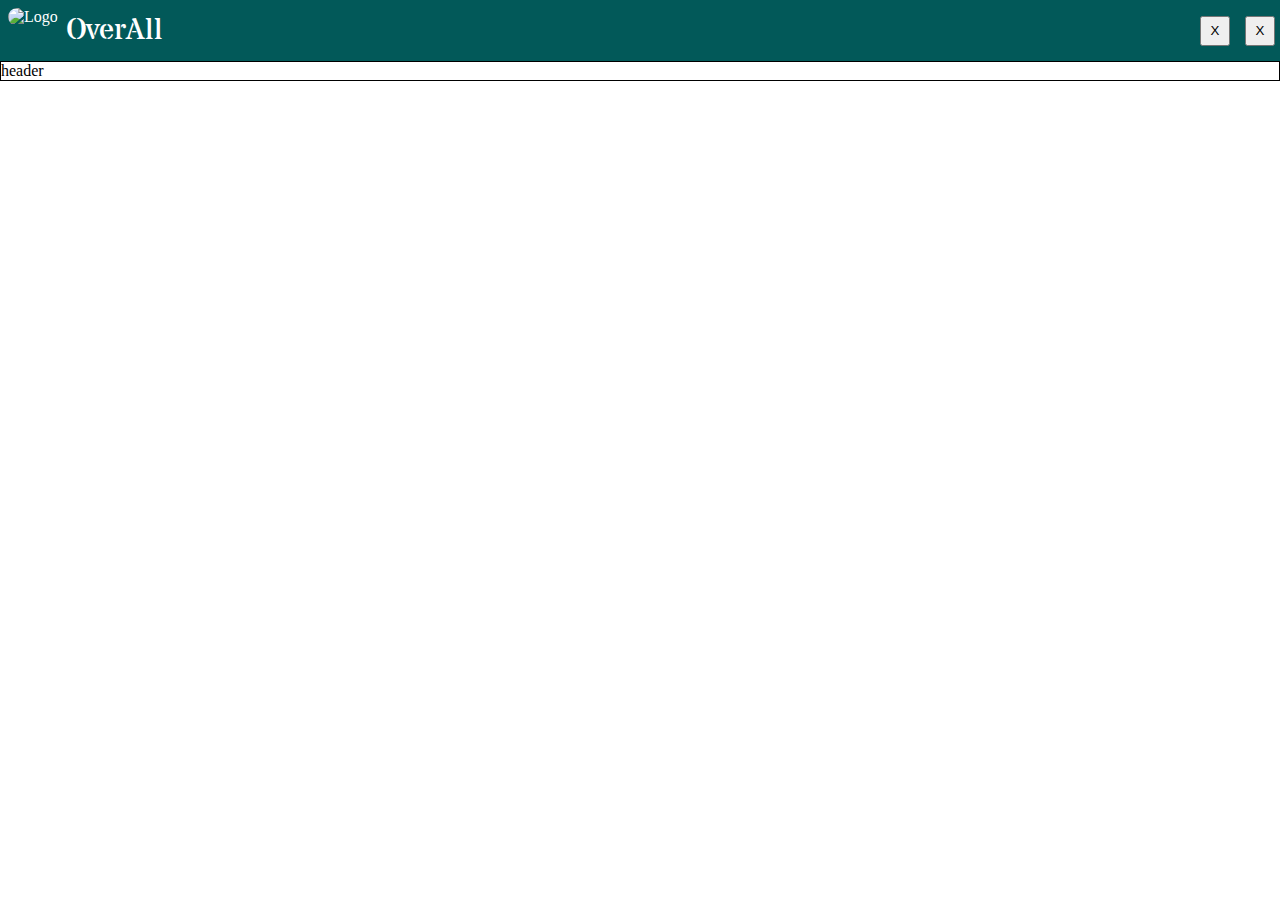
==== Index.html @ 3acec56b "Nav sin botones" ====
<!DOCTYPE html>
<html lang="es-AR">
    <head>
        <meta charset="UTF-8" />
        <meta name="description" content="" />
        <meta name="author" content="authors.txt" />
        <meta name="copyright" content="" />
        <meta name="viewport" content="width=device-width, initial-scale=1.0" />
        <!-- OG Tags -->
        <meta property="og:locale" content="es_AR" />
        <meta property="og:type" content="website" />
        <meta property="og:site_name" content="" />
        <meta property="og:url" content="" />
        <meta property="og:title" content="" />
        <meta property="og:description" content="" />
        <meta property="og:image" content="" />
        <meta property="og:image:type" content="" />
        <meta property="og:image:height" content="" />
        <meta property="og:image:width" content="" />
        <meta property="og:image:alt" content="" />
        <!-- OG : Twitter -->
        <meta property="twitter:card" content="" />
        <meta property="twitter:url" content="" />
        <meta property="twitter:title" content="" />
        <meta property="twitter:image" content="" />
        <meta property="twitter:image:type" content="" />
        <meta property="twitter:image:height" content="" />
        <meta property="twitter:image:width" content="" />
        <meta property="twitter:image:alt" content="Logo " />
        <!-- Favicon default -->
        <link rel="icon" type="image/x-icon" href="./images/favicon.ico" />
        <!-- Minimal -->
        <link rel="icon" type="image/png" href="./images/favicon@32.png" />
        <link rel="icon" sizes="192x192" href="./images/icon@192.png" />
        <link rel="apple-touch-icon" href="./images/icon@152.png" />
        <meta name="msapplication-square310x310logo" content="./images/icon@310.png" />
        <!-- Apple -->
        <link rel="apple-touch-icon" href="./images/touch-icon-iphone.png" />
        <link rel="apple-touch-icon" sizes="76x76" href="./images/touch-icon-ipad.png" />
        <link rel="apple-touch-icon" sizes="120x120" href="./images/touch-icon-iphone-retina.png" />
        <link rel="apple-touch-icon" sizes="152x152" href="./images/touch-icon-ipad-retina.png" />
        <!-- Microsoft -->
        <meta name="msapplication-square70x70logo" content="./images/icon_smalltile.png" />
        <meta name="msapplication-square150x150logo" content="./images/icon_mediumtile.png" />
        <meta name="msapplication-wide310x150logo" content="./images/icon_widetile.png" />

        <link rel="stylesheet" type="text/css" media="all" href="./styles/styles.css" />
        
        <title>OverAll</title>

    </head>
    <body class="Body" > <!-- Comienzo Body-->
        
        <nav>
            <div class="logo">
                <figure>
                    <img src="images/logo.png" alt="Logo">
                </figure>
                <a class="stardos-stencil-regular" href="#index.html">OverAll</a>
            </div>
            <div class="user">
                <button>X</button>
                <button>X</button>
            </div>
        </nav>
        <!--Comienzo Header-->
        <header class="Header" >
            <p>header</p>
        </header>
        <!--Fin Header-->
        <!--Comienzo Aside-->
        <aside class="Aside" >

        </aside>
        <!--Fin Aside-->
        <!--Comienzo main-->
        <main class="Main" >

        </main>
        <!--Fin Main-->
        <!--Comienzo Footer-->
        <footer class="Footer" >

        </footer>
        <!--Fin Footer-->
        <script type="module" src="/src/app.js" defer ></script>
    </body> <!-- Fin Body -->
</html>
---- styles/styles.css ----
/*Fuente de Logo*/
@import url('https://fonts.googleapis.com/css2?family=Stardos+Stencil:wght@400;700&display=swap');
@import url('https://fonts.googleapis.com/css2?family=Piazzolla:ital,opsz,wght@0,8..30,100..900;1,8..30,100..900&family=Stardos+Stencil:wght@400;700&display=swap');

.stardos-stencil-regular {
    font-family: "Stardos Stencil", system-ui;
    font-weight: 400;
    font-style: normal;
}


/* Reseteo de propiedades */
*{
    box-sizing: border-box;
    margin: 0;
    padding: 0;
}

body{
    display: grid;
    grid-template-columns: repeat(12, 1fr);
    grid-template-rows: 6;
}



nav{
    grid-column: 1/13;
    grid-row: 1;
    display: grid;
    
    padding: 5px;
    color: white;
    background-color: #025959;
}

.logo{
    grid-column: 1/4;
    display: flex;
}
.logo a{
    align-self: center;
    font-size: 30px;
    margin: 5px;
    color: white;
    text-decoration: none;
}
.logo a:hover{
    color: aqua;
}
.logo img{
    border-radius: 50px;
    width: 55px;
    padding: 3px;
}
.user{
    
    grid-column: 13/13;
    display: flex;
    justify-content: end;
    
}
.user button{
    align-self: center;
    width: 30px;
    height: 30px;
    margin-left: 15px;
}


.Header{
    border: 1px solid black;
    grid-column: 1/13;
    grid-row: 2;
    
    
}
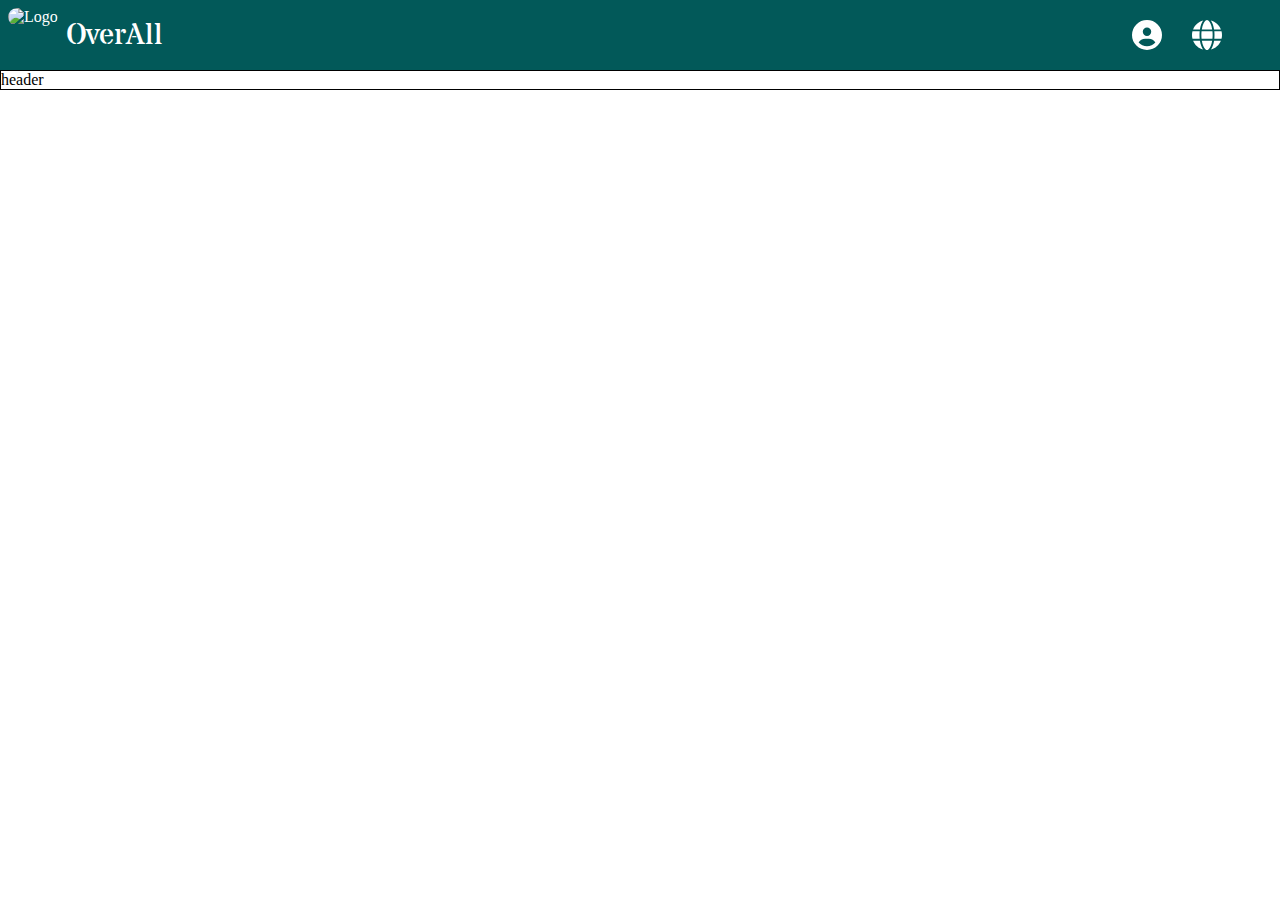
==== commit fbb47db9: "Botones con menu" ====
--- a/Index.html
+++ b/Index.html
@@ -59,8 +59,16 @@
                 <a class="stardos-stencil-regular" href="#index.html">OverAll</a>
             </div>
             <div class="user">
-                <button>X</button>
-                <button>X</button>
+                
+                <a href=""><svg xmlns="http://www.w3.org/2000/svg" viewBox="0 0 512 512" fill="white" ><path d="M399 384.2C376.9 345.8 335.4 320 288 320H224c-47.4 0-88.9 25.8-111 64.2c35.2 39.2 86.2 63.8 143 63.8s107.8-24.7 143-63.8zM0 256a256 256 0 1 1 512 0A256 256 0 1 1 0 256zm256 16a72 72 0 1 0 0-144 72 72 0 1 0 0 144z"/></svg></a>
+                <div class="user_menu">
+                    <li class="menu_list">
+                    <ul><a href="#">Iniciar sesión</a></ul>
+                    <ul><a href="#">Registrarse</a></ul>
+                    <ul><a href="#">Centro de Ayuda</a></ul>
+                    </li>
+                </div>
+                <a href=""><svg xmlns="http://www.w3.org/2000/svg" viewBox="0 0 512 512" fill="white"><path d="M352 256c0 22.2-1.2 43.6-3.3 64H163.3c-2.2-20.4-3.3-41.8-3.3-64s1.2-43.6 3.3-64H348.7c2.2 20.4 3.3 41.8 3.3 64zm28.8-64H503.9c5.3 20.5 8.1 41.9 8.1 64s-2.8 43.5-8.1 64H380.8c2.1-20.6 3.2-42 3.2-64s-1.1-43.4-3.2-64zm112.6-32H376.7c-10-63.9-29.8-117.4-55.3-151.6c78.3 20.7 142 77.5 171.9 151.6zm-149.1 0H167.7c6.1-36.4 15.5-68.6 27-94.7c10.5-23.6 22.2-40.7 33.5-51.5C239.4 3.2 248.7 0 256 0s16.6 3.2 27.8 13.8c11.3 10.8 23 27.9 33.5 51.5c11.6 26 20.9 58.2 27 94.7zm-209 0H18.6C48.6 85.9 112.2 29.1 190.6 8.4C165.1 42.6 145.3 96.1 135.3 160zM8.1 192H131.2c-2.1 20.6-3.2 42-3.2 64s1.1 43.4 3.2 64H8.1C2.8 299.5 0 278.1 0 256s2.8-43.5 8.1-64zM194.7 446.6c-11.6-26-20.9-58.2-27-94.6H344.3c-6.1 36.4-15.5 68.6-27 94.6c-10.5 23.6-22.2 40.7-33.5 51.5C272.6 508.8 263.3 512 256 512s-16.6-3.2-27.8-13.8c-11.3-10.8-23-27.9-33.5-51.5zM135.3 352c10 63.9 29.8 117.4 55.3 151.6C112.2 482.9 48.6 426.1 18.6 352H135.3zm358.1 0c-30 74.1-93.6 130.9-171.9 151.6c25.5-34.2 45.2-87.7 55.3-151.6H493.4z"/></svg></a>
             </div>
         </nav>
         <!--Comienzo Header-->
--- a/styles/styles.css
+++ b/styles/styles.css
@@ -15,7 +15,9 @@
     margin: 0;
     padding: 0;
 }
-
+a{
+    font-family: "Stardos Stencil";
+}
 body{
     display: grid;
     grid-template-columns: repeat(12, 1fr);
@@ -57,21 +59,46 @@
     
     grid-column: 13/13;
     display: flex;
-    justify-content: end;
+    justify-content:center;
     
 }
-.user button{
+.user a{
     align-self: center;
     width: 30px;
     height: 30px;
-    margin-left: 15px;
+    margin: 15px;
+    border: none;
 }
+.user_menu{
+    display: none;
+    position: absolute;
+    top: 60px; left: 1100px;
+}
+.menu_list{
+    display: flex;
+    flex-direction: column;
+    
+    border-radius: 5px;
+    box-shadow: 0px 1px rgba(0, 0, 0, 0.2);
+    border: 1px solid grey;
+    background-color: white;
+    
+}
+.menu_list ul {
+    margin: 3px;
+}
+.menu_list ul a{
+    
+    color: black;
+    text-decoration: none;
+}
+
+
+
 
 
 .Header{
     border: 1px solid black;
     grid-column: 1/13;
     grid-row: 2;
-    
-    
 }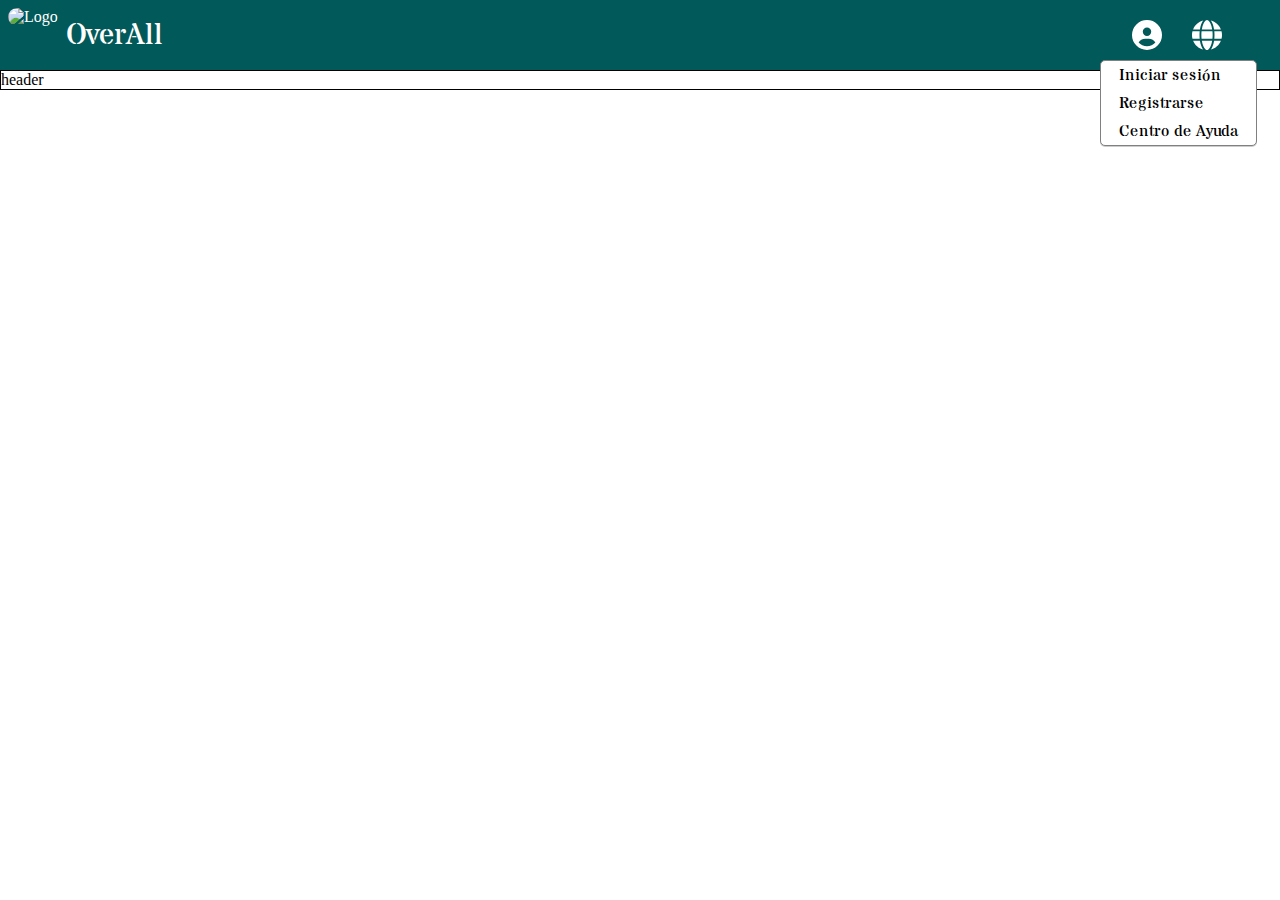
==== commit 3ab436ef: "nav con boton" ====
--- a/Index.html
+++ b/Index.html
@@ -60,7 +60,7 @@
             </div>
             <div class="user">
                 
-                <a href=""><svg xmlns="http://www.w3.org/2000/svg" viewBox="0 0 512 512" fill="white" ><path d="M399 384.2C376.9 345.8 335.4 320 288 320H224c-47.4 0-88.9 25.8-111 64.2c35.2 39.2 86.2 63.8 143 63.8s107.8-24.7 143-63.8zM0 256a256 256 0 1 1 512 0A256 256 0 1 1 0 256zm256 16a72 72 0 1 0 0-144 72 72 0 1 0 0 144z"/></svg></a>
+                <a class="user_button" href=""><svg xmlns="http://www.w3.org/2000/svg" viewBox="0 0 512 512" fill="white" ><path d="M399 384.2C376.9 345.8 335.4 320 288 320H224c-47.4 0-88.9 25.8-111 64.2c35.2 39.2 86.2 63.8 143 63.8s107.8-24.7 143-63.8zM0 256a256 256 0 1 1 512 0A256 256 0 1 1 0 256zm256 16a72 72 0 1 0 0-144 72 72 0 1 0 0 144z"/></svg></a>
                 <div class="user_menu">
                     <li class="menu_list">
                     <ul><a href="#">Iniciar sesión</a></ul>
@@ -91,6 +91,6 @@
 
         </footer>
         <!--Fin Footer-->
-        <script type="module" src="/src/app.js" defer ></script>
+        <script type="module" src="./src/app.js" ></script>
     </body> <!-- Fin Body -->
 </html>--- a/styles/styles.css
+++ b/styles/styles.css
@@ -26,6 +26,9 @@
 
 
 
+
+
+
 nav{
     grid-column: 1/13;
     grid-row: 1;
@@ -35,7 +38,6 @@
     color: white;
     background-color: #025959;
 }
-
 .logo{
     grid-column: 1/4;
     display: flex;
@@ -56,7 +58,6 @@
     padding: 3px;
 }
 .user{
-    
     grid-column: 13/13;
     display: flex;
     justify-content:center;
@@ -69,15 +70,13 @@
     margin: 15px;
     border: none;
 }
-.user_menu{
-    display: none;
+.user_menu{ 
     position: absolute;
     top: 60px; left: 1100px;
 }
 .menu_list{
     display: flex;
     flex-direction: column;
-    
     border-radius: 5px;
     box-shadow: 0px 1px rgba(0, 0, 0, 0.2);
     border: 1px solid grey;
@@ -88,7 +87,6 @@
     margin: 3px;
 }
 .menu_list ul a{
-    
     color: black;
     text-decoration: none;
 }
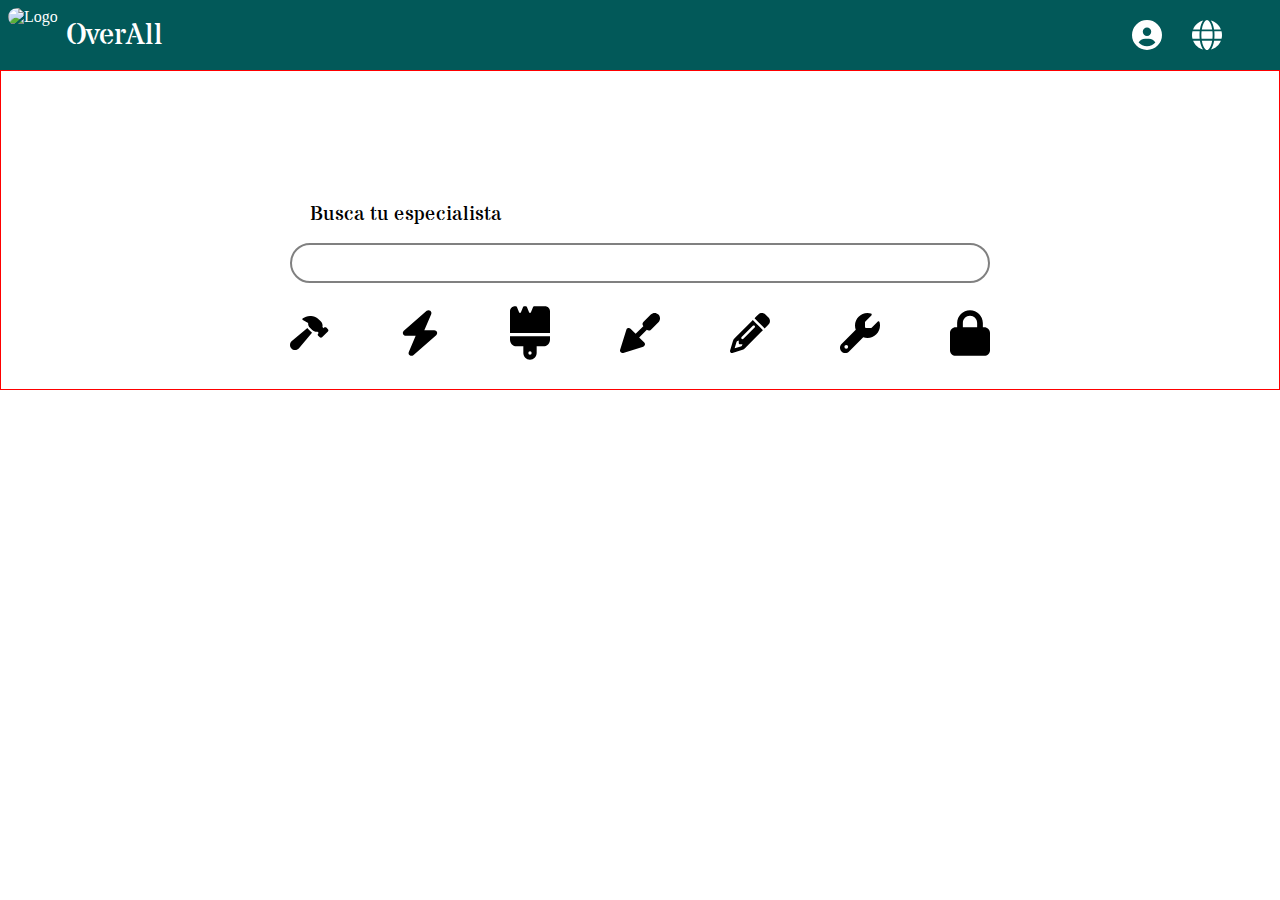
==== commit 57d6ddc4: "Sumando fultros y buscador" ====
--- a/Index.html
+++ b/Index.html
@@ -73,7 +73,43 @@
         </nav>
         <!--Comienzo Header-->
         <header class="Header" >
-            <p>header</p>
+            
+            <div class="buscador_container">
+                <form class="buscador" action="">
+                    <label for="busqueda">Busca tu especialista</label>
+                    <input type="text" name="busqueda" id="busqueda">
+                </form>
+                <div class="filtros">
+                    <a href="#busquedafiltrada">
+                        <svg xmlns="http://www.w3.org/2000/svg" width="40px"
+                        height="100px" viewBox="0 0 600 512"><!--!Font Awesome Free 6.6.0 by @fontawesome - https://fontawesome.com License - https://fontawesome.com/license/free Copyright 2024 Fonticons, Inc.--><path d="M413.5 237.5c-28.2 4.8-58.2-3.6-80-25.4l-38.1-38.1C280.4 159 272 138.8 272 117.6l0-12.1L192.3 62c-5.3-2.9-8.6-8.6-8.3-14.7s3.9-11.5 9.5-14l47.2-21C259.1 4.2 279 0 299.2 0l18.1 0c36.7 0 72 14 98.7 39.1l44.6 42c24.2 22.8 33.2 55.7 26.6 86L503 183l8-8c9.4-9.4 24.6-9.4 33.9 0l24 24c9.4 9.4 9.4 24.6 0 33.9l-88 88c-9.4 9.4-24.6 9.4-33.9 0l-24-24c-9.4-9.4-9.4-24.6 0-33.9l8-8-17.5-17.5zM27.4 377.1L260.9 182.6c3.5 4.9 7.5 9.6 11.8 14l38.1 38.1c6 6 12.4 11.2 19.2 15.7L134.9 484.6c-14.5 17.4-36 27.4-58.6 27.4C34.1 512 0 477.8 0 435.7c0-22.6 10.1-44.1 27.4-58.6z"/></svg>
+                    </a>
+                    <a href="#busquedafiltrada">
+                        <svg xmlns="http://www.w3.org/2000/svg" width="40px"
+                        height="100px" viewBox="0 0 448 512"><!--!Font Awesome Free 6.6.0 by @fontawesome - https://fontawesome.com License - https://fontawesome.com/license/free Copyright 2024 Fonticons, Inc.--><path d="M349.4 44.6c5.9-13.7 1.5-29.7-10.6-38.5s-28.6-8-39.9 1.8l-256 224c-10 8.8-13.6 22.9-8.9 35.3S50.7 288 64 288l111.5 0L98.6 467.4c-5.9 13.7-1.5 29.7 10.6 38.5s28.6 8 39.9-1.8l256-224c10-8.8 13.6-22.9 8.9-35.3s-16.6-20.7-30-20.7l-111.5 0L349.4 44.6z"/></svg>
+                    </a>
+                    <a href="#busquedafiltrada">
+                        <svg xmlns="http://www.w3.org/2000/svg" width="40px"
+                        height="100px" viewBox="0 0 384 512"><!--!Font      Awesome Free 6.6.0 by @fontawesome - https://fontawesome.com License - https://fontawesome.com/license/free Copyright 2024 Fonticons, Inc.--><path d="M162.4 6c-1.5-3.6-5-6-8.9-6l-19 0c-3.9 0-7.5 2.4-8.9 6L104.9 57.7c-3.2 8-14.6 8-17.8 0L66.4 6c-1.5-3.6-5-6-8.9-6L48 0C21.5 0 0 21.5 0 48L0 224l0 22.4L0 256l9.6 0 364.8 0 9.6 0 0-9.6 0-22.4 0-176c0-26.5-21.5-48-48-48L230.5 0c-3.9 0-7.5 2.4-8.9 6L200.9 57.7c-3.2 8-14.6 8-17.8 0L162.4 6zM0 288l0 32c0 35.3 28.7 64 64 64l64 0 0 64c0 35.3 28.7 64 64 64s64-28.7 64-64l0-64 64 0c35.3 0 64-28.7 64-64l0-32L0 288zM192 432a16 16 0 1 1 0 32 16 16 0 1 1 0-32z"/></svg>
+                    </a>
+                    <a href="#busquedafiltrada">
+                        <svg xmlns="http://www.w3.org/2000/svg" width="40px"
+                        height="100px" viewBox="0 0 512 512"><!--!Font Awesome Free 6.6.0 by @fontawesome - https://fontawesome.com License - https://fontawesome.com/license/free Copyright 2024 Fonticons, Inc.--><path d="M343.9 213.4L245.3 312l65.4 65.4c7.9 7.9 11.1 19.4 8.4 30.3s-10.8 19.6-21.5 22.9l-256 80c-11.4 3.5-23.8 .5-32.2-7.9S-2.1 481.8 1.5 470.5l80-256c3.3-10.7 12-18.9 22.9-21.5s22.4 .5 30.3 8.4L200 266.7l98.6-98.6c-14.3-14.6-14.2-38 .3-52.5l95.4-95.4c26.9-26.9 70.5-26.9 97.5 0s26.9 70.5 0 97.5l-95.4 95.4c-14.5 14.5-37.9 14.6-52.5 .3z"/></svg>
+                    </a>
+                    <a href="#busquedafiltrada">
+                        <svg xmlns="http://www.w3.org/2000/svg" width="40px"
+                        height="100px"viewBox="0 0 512 512"><!--!Font Awesome Free 6.6.0 by @fontawesome - https://fontawesome.com License - https://fontawesome.com/license/free Copyright 2024 Fonticons, Inc.--><path d="M410.3 231l11.3-11.3-33.9-33.9-62.1-62.1L291.7 89.8l-11.3 11.3-22.6 22.6L58.6 322.9c-10.4 10.4-18 23.3-22.2 37.4L1 480.7c-2.5 8.4-.2 17.5 6.1 23.7s15.3 8.5 23.7 6.1l120.3-35.4c14.1-4.2 27-11.8 37.4-22.2L387.7 253.7 410.3 231zM160 399.4l-9.1 22.7c-4 3.1-8.5 5.4-13.3 6.9L59.4 452l23-78.1c1.4-4.9 3.8-9.4 6.9-13.3l22.7-9.1 0 32c0 8.8 7.2 16 16 16l32 0zM362.7 18.7L348.3 33.2 325.7 55.8 314.3 67.1l33.9 33.9 62.1 62.1 33.9 33.9 11.3-11.3 22.6-22.6 14.5-14.5c25-25 25-65.5 0-90.5L453.3 18.7c-25-25-65.5-25-90.5 0zm-47.4 168l-144 144c-6.2 6.2-16.4 6.2-22.6 0s-6.2-16.4 0-22.6l144-144c6.2-6.2 16.4-6.2 22.6 0s6.2 16.4 0 22.6z"/></svg>
+                    </a>
+                    <a href="#busquedafiltrada">
+                        <svg xmlns="http://www.w3.org/2000/svg" width="40px"
+                        height="100px" viewBox="0 0 512 512"><!--!Font Awesome Free 6.6.0 by @fontawesome - https://fontawesome.com License - https://fontawesome.com/license/free Copyright 2024 Fonticons, Inc.--><path d="M352 320c88.4 0 160-71.6 160-160c0-15.3-2.2-30.1-6.2-44.2c-3.1-10.8-16.4-13.2-24.3-5.3l-76.8 76.8c-3 3-7.1 4.7-11.3 4.7L336 192c-8.8 0-16-7.2-16-16l0-57.4c0-4.2 1.7-8.3 4.7-11.3l76.8-76.8c7.9-7.9 5.4-21.2-5.3-24.3C382.1 2.2 367.3 0 352 0C263.6 0 192 71.6 192 160c0 19.1 3.4 37.5 9.5 54.5L19.9 396.1C7.2 408.8 0 426.1 0 444.1C0 481.6 30.4 512 67.9 512c18 0 35.3-7.2 48-19.9L297.5 310.5c17 6.2 35.4 9.5 54.5 9.5zM80 408a24 24 0 1 1 0 48 24 24 0 1 1 0-48z"/></svg>
+                    </a>
+                    <a href="#busquedafiltrada">
+                        <svg xmlns="http://www.w3.org/2000/svg" width="40px"
+                        height="100px" viewBox="0 0 448 512"><!--!Font Awesome Free 6.6.0 by @fontawesome - https://fontawesome.com License - https://fontawesome.com/license/free Copyright 2024 Fonticons, Inc.--><path d="M144 144l0 48 160 0 0-48c0-44.2-35.8-80-80-80s-80 35.8-80 80zM80 192l0-48C80 64.5 144.5 0 224 0s144 64.5 144 144l0 48 16 0c35.3 0 64 28.7 64 64l0 192c0 35.3-28.7 64-64 64L64 512c-35.3 0-64-28.7-64-64L0 256c0-35.3 28.7-64 64-64l16 0z"/></svg>
+                    </a>
+                </div>
+            </div>
         </header>
         <!--Fin Header-->
         <!--Comienzo Aside-->
--- a/styles/styles.css
+++ b/styles/styles.css
@@ -28,7 +28,7 @@
 
 
 
-
+/* Estilos de todo el nav, ordenado en grillas */
 nav{
     grid-column: 1/13;
     grid-row: 1;
@@ -72,7 +72,7 @@
 }
 .user_menu{ 
     position: absolute;
-    top: 60px; left: 1100px;
+    top: 60px; left: 1650px;
 }
 .menu_list{
     display: flex;
@@ -90,13 +90,39 @@
     color: black;
     text-decoration: none;
 }
-
-
-
+/* Fin de estilos del nav */
 
 
 .Header{
-    border: 1px solid black;
+    border: 1px solid rgb(255, 0, 0);
     grid-column: 1/13;
     grid-row: 2;
-}+    
+    display: flex;
+    justify-content: center;
+}
+
+.Header .buscador{
+    display: flex;
+    flex-direction: column;
+    
+}
+.buscador label{
+    margin-top: 130px;
+    margin-bottom: 15px;
+    margin-left: 20px;
+    font-size: 20px;
+    font-family: "Stardos Stencil";
+}
+.buscador input{
+    border: grey solid 2px;
+    padding: 10px;
+    border-radius: 20px;
+    width: 700px;
+    height: 40px;
+}
+.filtros{
+    display: flex;
+    justify-content: space-between;
+    
+}
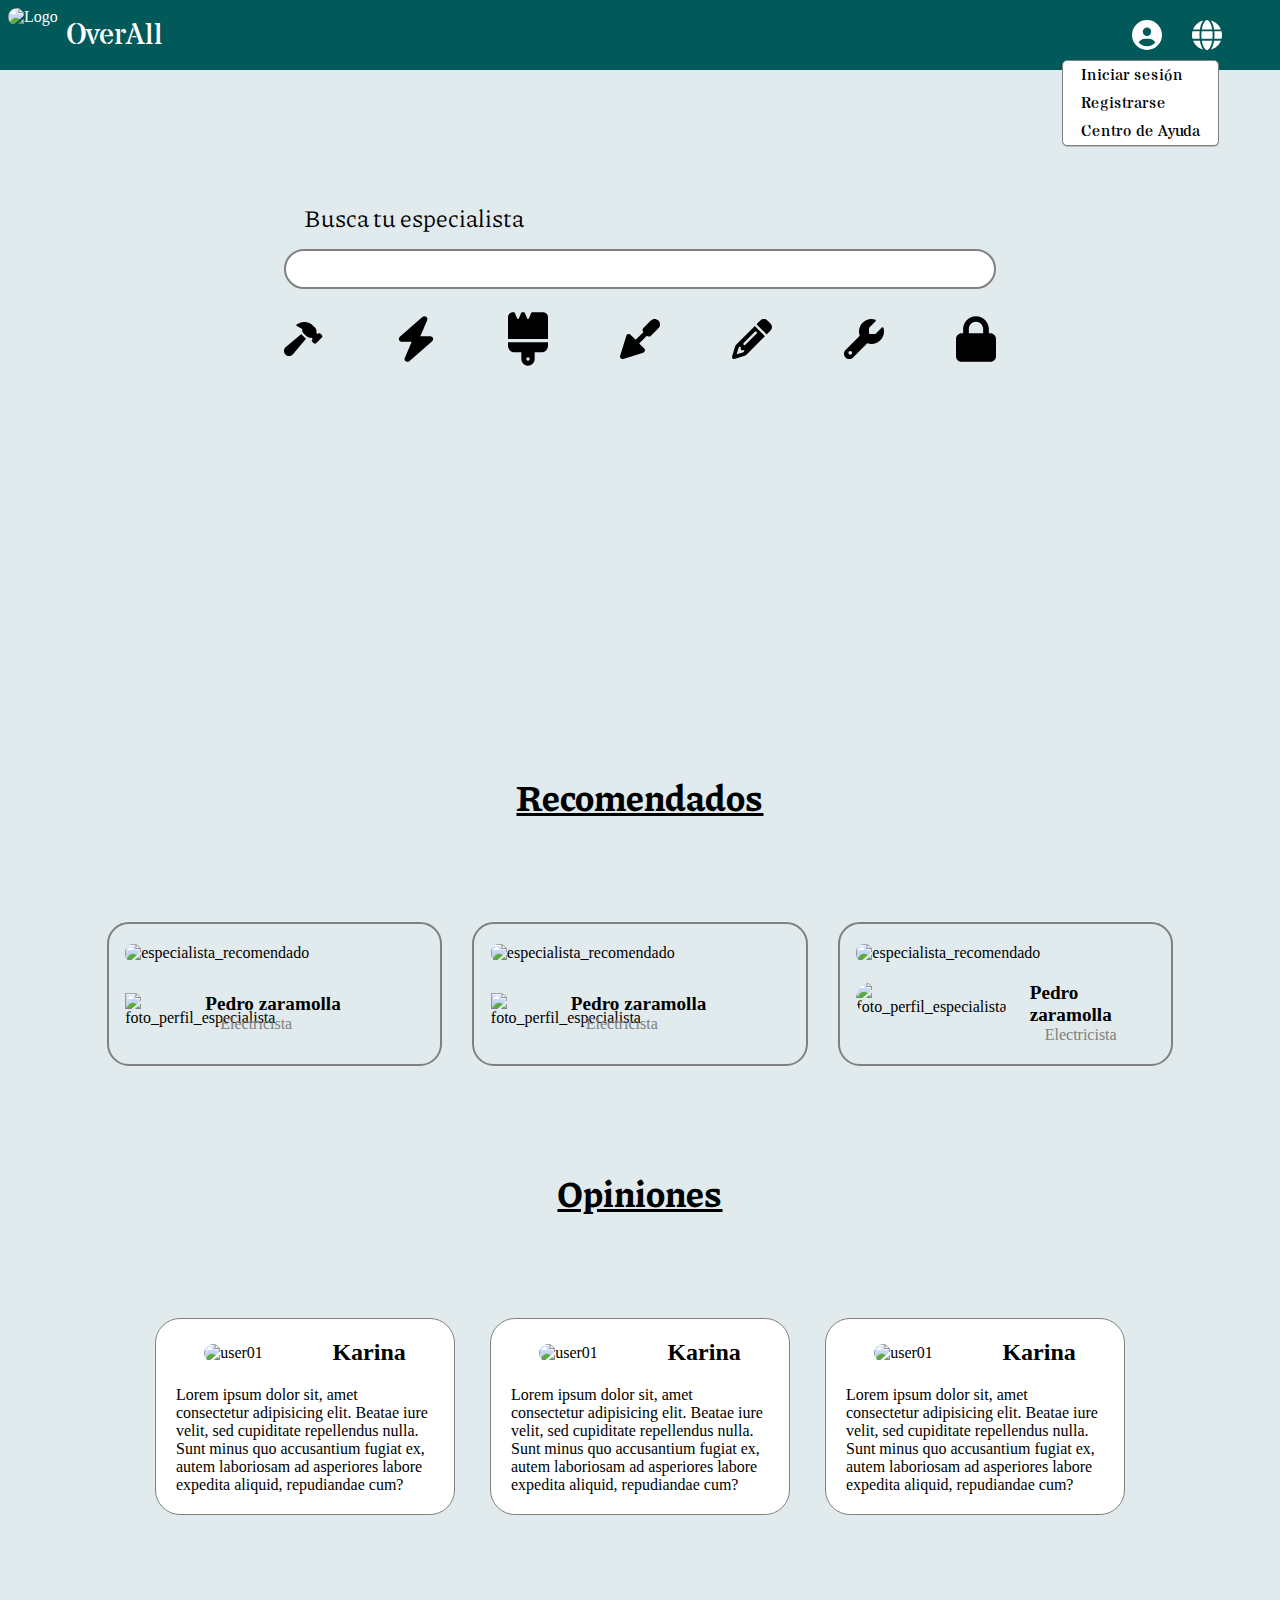
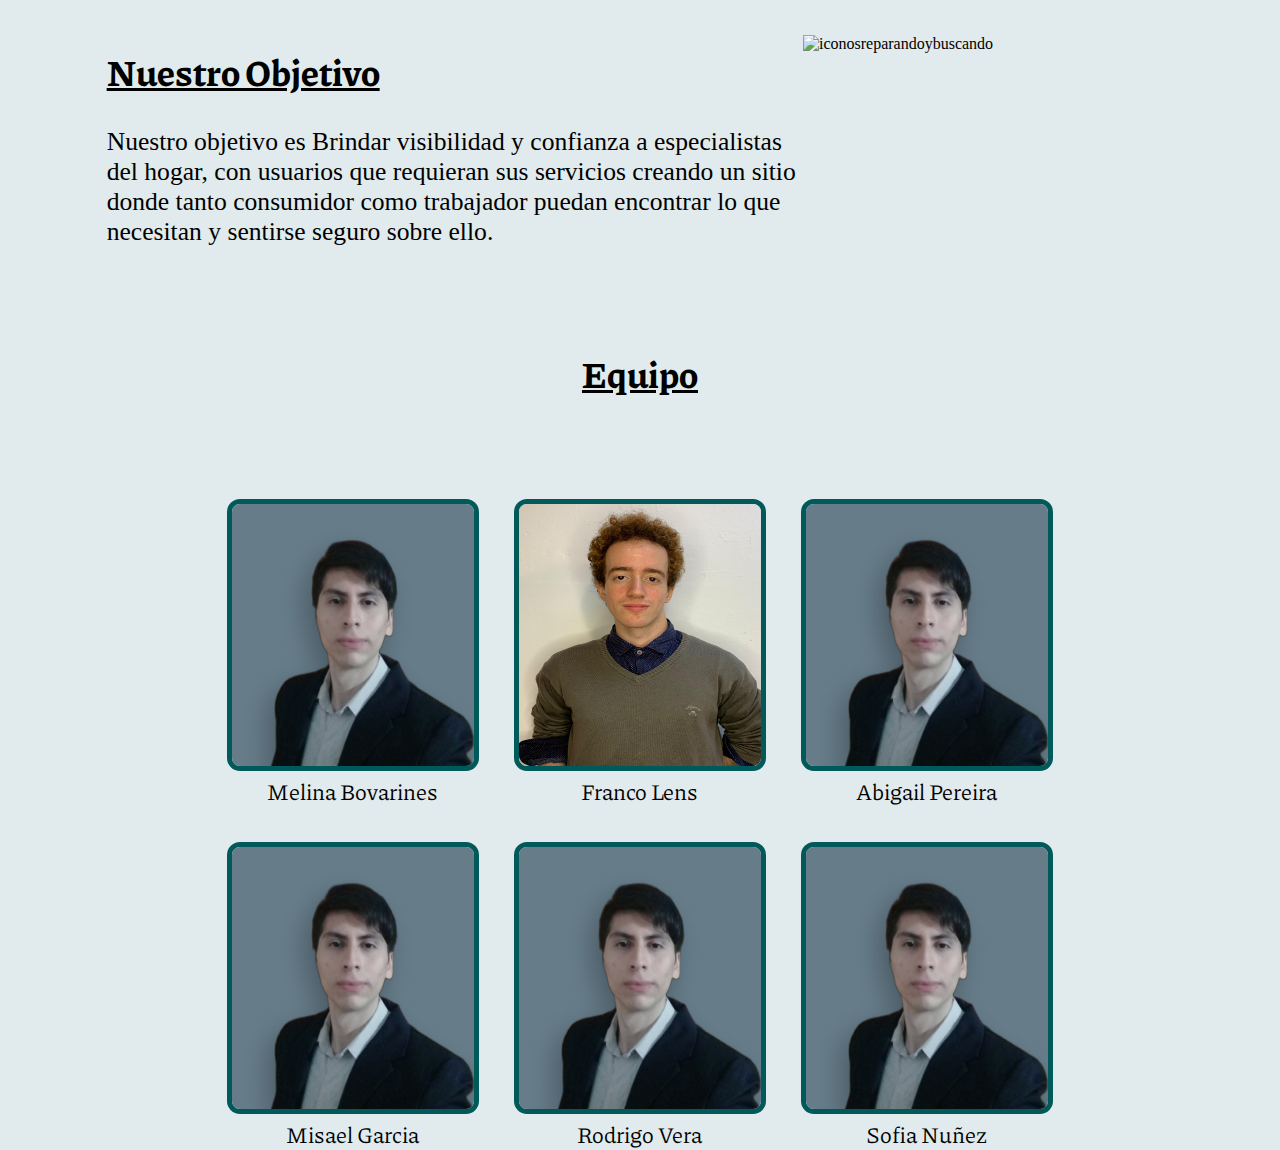
==== commit 3c86a5e5: "Nuestro Equipo" ====
--- a/Index.html
+++ b/Index.html
@@ -54,7 +54,7 @@
         <nav>
             <div class="logo">
                 <figure>
-                    <img src="images/logo.png" alt="Logo">
+                    <img src="styles/assets/logo.png" alt="Logo">
                 </figure>
                 <a class="stardos-stencil-regular" href="#index.html">OverAll</a>
             </div>
@@ -68,17 +68,21 @@
                     <ul><a href="#">Centro de Ayuda</a></ul>
                     </li>
                 </div>
-                <a href=""><svg xmlns="http://www.w3.org/2000/svg" viewBox="0 0 512 512" fill="white"><path d="M352 256c0 22.2-1.2 43.6-3.3 64H163.3c-2.2-20.4-3.3-41.8-3.3-64s1.2-43.6 3.3-64H348.7c2.2 20.4 3.3 41.8 3.3 64zm28.8-64H503.9c5.3 20.5 8.1 41.9 8.1 64s-2.8 43.5-8.1 64H380.8c2.1-20.6 3.2-42 3.2-64s-1.1-43.4-3.2-64zm112.6-32H376.7c-10-63.9-29.8-117.4-55.3-151.6c78.3 20.7 142 77.5 171.9 151.6zm-149.1 0H167.7c6.1-36.4 15.5-68.6 27-94.7c10.5-23.6 22.2-40.7 33.5-51.5C239.4 3.2 248.7 0 256 0s16.6 3.2 27.8 13.8c11.3 10.8 23 27.9 33.5 51.5c11.6 26 20.9 58.2 27 94.7zm-209 0H18.6C48.6 85.9 112.2 29.1 190.6 8.4C165.1 42.6 145.3 96.1 135.3 160zM8.1 192H131.2c-2.1 20.6-3.2 42-3.2 64s1.1 43.4 3.2 64H8.1C2.8 299.5 0 278.1 0 256s2.8-43.5 8.1-64zM194.7 446.6c-11.6-26-20.9-58.2-27-94.6H344.3c-6.1 36.4-15.5 68.6-27 94.6c-10.5 23.6-22.2 40.7-33.5 51.5C272.6 508.8 263.3 512 256 512s-16.6-3.2-27.8-13.8c-11.3-10.8-23-27.9-33.5-51.5zM135.3 352c10 63.9 29.8 117.4 55.3 151.6C112.2 482.9 48.6 426.1 18.6 352H135.3zm358.1 0c-30 74.1-93.6 130.9-171.9 151.6c25.5-34.2 45.2-87.7 55.3-151.6H493.4z"/></svg></a>
+                <a href="#Idioma">
+                    <svg xmlns="http://www.w3.org/2000/svg" viewBox="0 0 512 512" fill="white"><path d="M352 256c0 22.2-1.2 43.6-3.3 64H163.3c-2.2-20.4-3.3-41.8-3.3-64s1.2-43.6 3.3-64H348.7c2.2 20.4 3.3 41.8 3.3 64zm28.8-64H503.9c5.3 20.5 8.1 41.9 8.1 64s-2.8 43.5-8.1 64H380.8c2.1-20.6 3.2-42 3.2-64s-1.1-43.4-3.2-64zm112.6-32H376.7c-10-63.9-29.8-117.4-55.3-151.6c78.3 20.7 142 77.5 171.9 151.6zm-149.1 0H167.7c6.1-36.4 15.5-68.6 27-94.7c10.5-23.6 22.2-40.7 33.5-51.5C239.4 3.2 248.7 0 256 0s16.6 3.2 27.8 13.8c11.3 10.8 23 27.9 33.5 51.5c11.6 26 20.9 58.2 27 94.7zm-209 0H18.6C48.6 85.9 112.2 29.1 190.6 8.4C165.1 42.6 145.3 96.1 135.3 160zM8.1 192H131.2c-2.1 20.6-3.2 42-3.2 64s1.1 43.4 3.2 64H8.1C2.8 299.5 0 278.1 0 256s2.8-43.5 8.1-64zM194.7 446.6c-11.6-26-20.9-58.2-27-94.6H344.3c-6.1 36.4-15.5 68.6-27 94.6c-10.5 23.6-22.2 40.7-33.5 51.5C272.6 508.8 263.3 512 256 512s-16.6-3.2-27.8-13.8c-11.3-10.8-23-27.9-33.5-51.5zM135.3 352c10 63.9 29.8 117.4 55.3 151.6C112.2 482.9 48.6 426.1 18.6 352H135.3zm358.1 0c-30 74.1-93.6 130.9-171.9 151.6c25.5-34.2 45.2-87.7 55.3-151.6H493.4z"/></svg>
+                </a>
             </div>
         </nav>
         <!--Comienzo Header-->
         <header class="Header" >
             
             <div class="buscador_container">
+                <!-- BUSCADOR -->
                 <form class="buscador" action="">
                     <label for="busqueda">Busca tu especialista</label>
                     <input type="text" name="busqueda" id="busqueda">
                 </form>
+                <!-- CONTENEDOR DE FILTROS -->
                 <div class="filtros">
                     <a href="#busquedafiltrada">
                         <svg xmlns="http://www.w3.org/2000/svg" width="40px"
@@ -112,13 +116,114 @@
             </div>
         </header>
         <!--Fin Header-->
-        <!--Comienzo Aside-->
-        <aside class="Aside" >
-
-        </aside>
-        <!--Fin Aside-->
+        
         <!--Comienzo main-->
         <main class="Main" >
+            <!-- SECCION DE RECOMENDADOS -->
+            <article class="Recomendados">
+                <h2>Recomendados</h2>
+                <!-- CARDS -->
+                <section>
+                <div class="recomendados-card">
+                    <figure class="recomendados-mainpic">
+                        <img src="styles/assets/images.jpeg" alt="especialista_recomendado">
+                    </figure>
+                    <div class="recomendados-content">
+                        <figure class="recomendados-profile"><img src="images/l.png" alt="foto_perfil_especialista"></figure>
+                        <div>
+                        <h5 class="recomendados-title">Pedro zaramolla</h5>
+                        <p class="recomendados-sub">Electricista</p>
+                        </div>
+                    </div>
+                </div>
+                
+
+                
+                    <div class="recomendados-card">
+                        <figure class="recomendados-mainpic">
+                            <img src="styles/assets/images.jpeg" alt="especialista_recomendado">
+                        </figure>
+                        <div class="recomendados-content">
+                            <figure class="recomendados-profile"><img src="images/l.png" alt="foto_perfil_especialista"></figure>
+                            <div>
+                            <h5 class="recomendados-title">Pedro zaramolla</h5>
+                            <p class="recomendados-sub">Electricista</p>
+                            </div>
+                        </div>
+                    </div>
+                    
+                
+                    
+                <div class="recomendados-card">
+                    <figure class="recomendados-mainpic">
+                        <img src="styles/assets/images.jpeg" alt="especialista_recomendado">
+                    </figure>
+                    <div class="recomendados-content">
+                        <figure class="profile"><img src="images/l.png" alt="foto_perfil_especialista"></figure>
+                        <div>
+                        <h5 class="recomendados-title">Pedro zaramolla</h5>
+                        <p class="recomendados-sub">Electricista</p>
+                        </div>
+                    </div>
+                </div>
+                </section>
+
+                
+            </article>    
+
+            <article class="opcontainer">
+                <h2>Opiniones</h2>
+
+                <section>
+                    <div class="opiniones">
+                        <figure class="profile"><img src="styles/assets/logo.png" alt="user01"></figure>
+                        <h6 class="user">Karina</h6>
+                        <p>Lorem ipsum dolor sit, amet consectetur adipisicing elit. Beatae iure velit, sed cupiditate repellendus nulla. Sunt minus quo accusantium fugiat ex, autem laboriosam ad asperiores labore expedita aliquid, repudiandae cum?</p>
+                    </div>
+                    <div class="opiniones">
+                        <figure class="profile"><img src="styles/assets/logo.png" alt="user01"></figure>
+                        <h6 class="user">Karina</h6>
+                        <p>Lorem ipsum dolor sit, amet consectetur adipisicing elit. Beatae iure velit, sed cupiditate repellendus nulla. Sunt minus quo accusantium fugiat ex, autem laboriosam ad asperiores labore expedita aliquid, repudiandae cum?</p>
+                    </div>
+                    <div class="opiniones">
+                        <figure class="profile"><img src="styles/assets/logo.png" alt="user01"></figure>
+                        <h6 class="user">Karina</h6>
+                        <p>Lorem ipsum dolor sit, amet consectetur adipisicing elit. Beatae iure velit, sed cupiditate repellendus nulla. Sunt minus quo accusantium fugiat ex, autem laboriosam ad asperiores labore expedita aliquid, repudiandae cum?</p>
+                    </div>
+                    
+                </section>
+
+
+            </article>
+
+            <article class="about">
+                <div class="about-content">
+                    <h3>Nuestro Objetivo</h3>
+                    <p>Nuestro objetivo es Brindar visibilidad y confianza a especialistas del hogar, con usuarios que requieran sus servicios creando un sitio donde tanto consumidor como trabajador puedan encontrar lo que necesitan y sentirse seguro sobre ello.
+                    </p>
+                </div>
+                <figure><img src="styles/assets/objetivosimg.png" alt="iconosreparandoybuscando"></figure>
+            </article>
+            
+            <article>
+                <h2>Equipo</h2>
+                <div class="team-container">
+                    <div>
+                        <figure><img src="styles/assets/Rodrigo.jpg" alt="Melina_Bovarines"></figure> <figcaption>Melina Bovarines</figcaption>
+                    </div>
+
+                    <div>
+                        <figure><img src="styles/assets/Franco.jpeg" alt="Franco_Lens"></figure><figcaption>Franco Lens</figcaption></div>
+                    <div>
+                        <figure><img src="styles/assets/Rodrigo.jpg" alt="Abigail_Pereira"></figure><figcaption>Abigail Pereira</figcaption></div>
+                    <div>
+                        <figure><img src="styles/assets/Rodrigo.jpg" alt="Misael_Garcia"></figure><figcaption>Misael Garcia</figcaption></div>
+                    <div>
+                        <figure><img src="styles/assets/Rodrigo.jpg" alt="Rodrigo_Vera"></figure><figcaption>Rodrigo Vera</figcaption></div>
+                    <div>
+                        <figure><img src="styles/assets/Rodrigo.jpg" alt="Sofia_Nuñez"></figure><figcaption>Sofia Nuñez</figcaption></div>
+                </div>
+            </article>
 
         </main>
         <!--Fin Main-->
--- a/styles/styles.css
+++ b/styles/styles.css
@@ -7,7 +7,11 @@
     font-weight: 400;
     font-style: normal;
 }
-
+.piazzolla{
+    font-family: 'Piazzolla';
+    font-style: normal;
+    font-weight: 100 900;
+}
 
 /* Reseteo de propiedades */
 *{
@@ -15,6 +19,11 @@
     margin: 0;
     padding: 0;
 }
+/* Regla para que siempre tenga el 100 del contenedor osea el figure */
+img{
+    width: 100%;
+    height: 100%;
+}
 a{
     font-family: "Stardos Stencil";
 }
@@ -22,6 +31,7 @@
     display: grid;
     grid-template-columns: repeat(12, 1fr);
     grid-template-rows: 6;
+    background-color: #E1EBED;
 }
 
 
@@ -72,7 +82,7 @@
 }
 .user_menu{ 
     position: absolute;
-    top: 60px; left: 1650px;
+    top: 60px; left: 83%;
 }
 .menu_list{
     display: flex;
@@ -93,32 +103,44 @@
 /* Fin de estilos del nav */
 
 
+
+/* Nav con buscador y filtros */
 .Header{
-    border: 1px solid rgb(255, 0, 0);
+    
     grid-column: 1/13;
+    
     grid-row: 2;
-    
-    display: flex;
-    justify-content: center;
-}
+    height: 600px;
+    
+    background-image: url(assets/FondoHeader.jpeg);
+    background-repeat: no-repeat;
+    background-size: cover;
+    background-position: center;
+
+    display: flex;
+    justify-content: center;
+}
+
 
 .Header .buscador{
     display: flex;
     flex-direction: column;
+    flex-wrap: wrap;
+
     
 }
 .buscador label{
     margin-top: 130px;
     margin-bottom: 15px;
     margin-left: 20px;
-    font-size: 20px;
-    font-family: "Stardos Stencil";
+    font-size: 1.5rem;
+    font-family: 'Piazzolla';
 }
 .buscador input{
     border: grey solid 2px;
     padding: 10px;
     border-radius: 20px;
-    width: 700px;
+    width: 44.5rem;
     height: 40px;
 }
 .filtros{
@@ -126,3 +148,133 @@
     justify-content: space-between;
     
 }
+
+/* CONTENIDO PRINCIPAL, RECOMENDADOS, RESEÑAS, PROYECTO Y EQUIPO */
+.Main{
+    grid-row: 3 / 5;
+    grid-column: 2/12;
+    
+}
+.Main article h2{
+    font-family: 'Piazzolla';
+    text-align: center;
+    margin: 100px;
+    font-size: 2.3rem;
+    text-decoration: underline;
+
+}
+.Recomendados section {
+    display: flex;
+    justify-content: center;
+    gap: 30px;
+}
+.recomendados-card{
+    display: flex;
+    flex-wrap: wrap;
+    justify-content: center;
+    border: 2px solid gray;
+    width: 420px;
+    
+    border-radius: 22px;
+}
+
+.recomendados-content{
+    display: flex;
+    justify-content: flex-start;
+    gap: 20px;
+    padding-bottom: 20px;
+    
+}
+.recomendados-content, .recomendados-mainpic{
+    width: 90%;
+    padding-top: 20px;
+    
+}
+.recomendados-mainpic img{
+    border-radius: 8px;
+
+}
+.profile img{
+    border-radius: 100px;
+
+}
+.recomendados-profile{
+    width: 60px;
+}
+.recomendados-title{
+    font-size: 1.2rem;
+}
+.recomendados-sub{
+    color: grey;
+    padding-left: 15px;
+}
+
+.opcontainer section{
+    display: flex;
+    justify-content: center;
+    gap: 35px;
+}
+.opiniones{
+    background-color: white;
+    border-radius: 25px;
+    padding: 20px;
+    display: flex;
+    flex-wrap: wrap;
+    justify-content:space-evenly;
+    align-items: center;
+    width: 300px;
+    height: fit-content;
+    border: 1px solid gray;
+    gap: 20px;
+}
+.opiniones h6{
+    font-size: 1.5rem;
+}
+.opiniones figure{
+    width: 80px;
+}
+
+.about{
+    margin-top: 120px;
+    display: flex;
+}
+.about figure{
+    width: 1300px;
+}
+
+.about-content{
+    margin-top: 10px;
+    display: flex;
+    align-items:start;
+    flex-direction: column;
+    gap: 30px;
+}
+.about-content h3{
+    font-family: 'Piazzolla';
+    text-align: center;
+    font-size: 2.3rem;
+    text-decoration: underline;
+}
+.about-content p{
+    font-size: 1.6rem;
+}
+
+
+.team-container{
+    display: flex;
+    justify-content: center;
+    flex-wrap: wrap;
+    gap: 35px;
+}
+.team-container img{
+    width: 252px;
+    height: 272px;
+    border: 5px solid #025959;
+    border-radius: 13px;
+
+}
+.team-container figcaption{
+    text-align: center;
+    font-size: 1.4rem;
+    font-family: 'Piazzolla';
+}